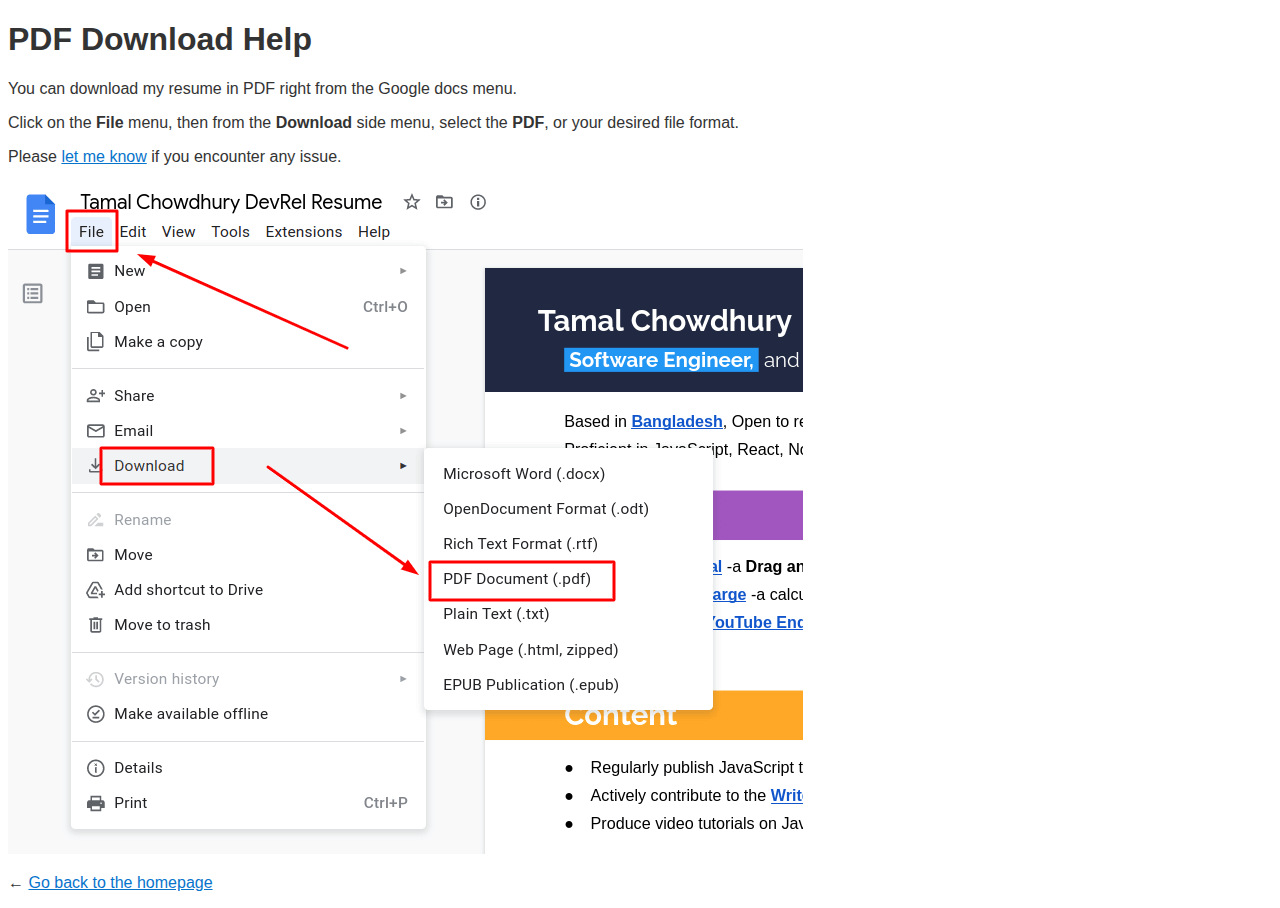
==== pdfhelp.html @ 51557b80 "Creates the button and links" ====
<!DOCTYPE html>
<html lang="en">
  <head>
    <meta charset="UTF-8" />
    <meta http-equiv="X-UA-Compatible" content="IE=edge" />
    <meta name="viewport" content="width=device-width, initial-scale=1.0" />
    <title>PDF Help</title>
    <link rel="stylesheet" href="./style.css" />
  </head>
  <body>
    <h1>PDF Download Help</h1>
    <p>You can download my resume in PDF right from the Google docs menu.</p>
    <p>
      Click on the <strong>File</strong> menu, then from the
      <strong>Download</strong> side menu, select the <strong>PDF</strong>, or
      your desired file format.
    </p>

    <p>
      Please
      <a href="https://twitter.com/tamalchow" target="_blank">let me know</a> if
      you encounter any issue.
    </p>
    <p>
      <img src="./img/pdfhelp.png" alt="PDF download instruction" />
    </p>
    <p>← <a href="./index.html">Go back to the homepage </a></p>
  </body>
</html>
---- style.css ----
:root {
  --button-bg: #239dff;
  --button-hover-bg: #0774cc;
  --border-bg: #212842;
}

body {
  font-family: Arial, sans-serif;
  color: #333;
}

a {
  color: var(--button-hover-bg);
}

.wrapper {
  width: 800px;
  max-width: 100%;
  margin: 0 auto;
  padding: 1rem;
}

.iframe {
  border-top: 4px solid var(--button-hover-bg);
}

.call__to__action {
  display: flex;
  align-items: flex-start;
  /* justify-content: center; */
  gap: 1rem;
}

.vertical__middle {
  display: flex;
  align-items: center;
}

.copy__clipboard {
}

.buttons__section img {
  width: 24px;
  height: 24px;
}

.drive__section {
  display: flex;
  flex-direction: column;
  align-items: center;
}

.pdf__section {
}

.button {
  background: var(--button-bg);
  padding: 12px 40px;
  border-radius: 4px;
  color: #fff;
  text-decoration: none;
  font-weight: bold;
  font-size: 1rem;
  display: inline-block;
  margin-block-end: 5px;
}

.button:hover {
  background: var(--button-hover-bg);
}
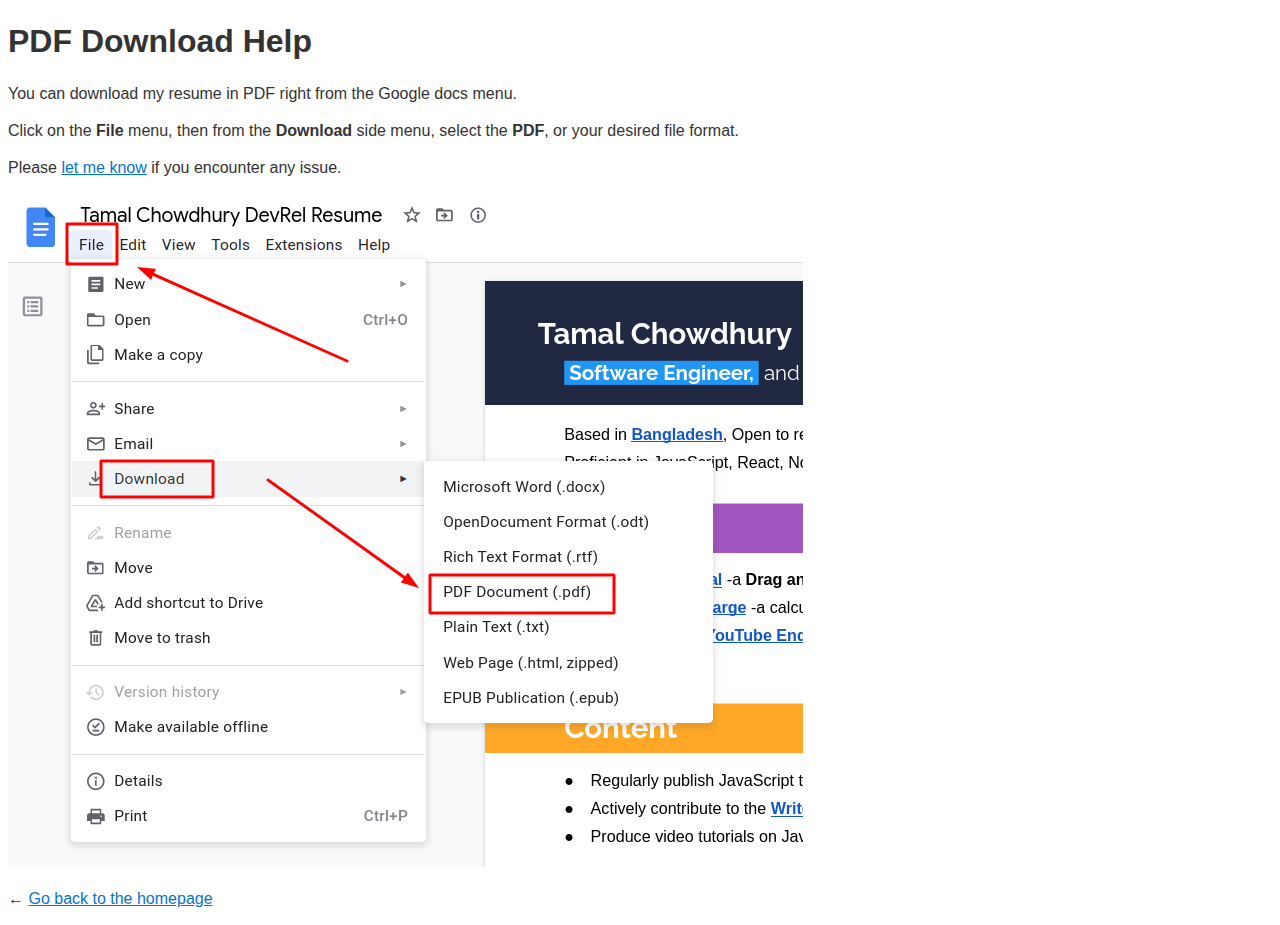
==== commit 437270eb: "Adds stat counter tracking script" ====
--- a/pdfhelp.html
+++ b/pdfhelp.html
@@ -25,5 +25,32 @@
       <img src="./img/pdfhelp.png" alt="PDF download instruction" />
     </p>
     <p>← <a href="./index.html">Go back to the homepage </a></p>
+    <!-- Default Statcounter code for Tamal Chowdhury Resume
+https://tamalchowdhury.com -->
+    <script type="text/javascript">
+      var sc_project = 12816830
+      var sc_invisible = 1
+      var sc_security = "cbd4dd40"
+    </script>
+    <script
+      type="text/javascript"
+      src="https://www.statcounter.com/counter/counter.js"
+      async
+    ></script>
+    <noscript
+      ><div class="statcounter">
+        <a
+          title="Web Analytics Made Easy -
+  Statcounter"
+          href="https://statcounter.com/"
+          target="_blank"
+          ><img
+            class="statcounter"
+            src="https://c.statcounter.com/12816830/0/cbd4dd40/1/"
+            alt="Web Analytics Made Easy - Statcounter"
+            referrerpolicy="no-referrer-when-downgrade"
+        /></a></div
+    ></noscript>
+    <!-- End of Statcounter Code -->
   </body>
 </html>
--- a/style.css
+++ b/style.css
@@ -2,11 +2,19 @@
   --button-bg: #239dff;
   --button-hover-bg: #0774cc;
   --border-bg: #212842;
+  --info-bg: #fff2cc;
+}
+
+*,
+*::before,
+*::after {
+  box-sizing: border-box;
 }
 
 body {
   font-family: Arial, sans-serif;
   color: #333;
+  line-height: 1.3;
 }
 
 a {
@@ -68,3 +76,44 @@
 .button:hover {
   background: var(--button-hover-bg);
 }
+
+.mobile__info {
+  display: none;
+}
+
+@media screen and (max-width: 800px) {
+  body {
+    margin: 0;
+    padding: 0;
+  }
+
+  .mobile__info {
+    display: block;
+    background: var(--info-bg);
+    padding: 10px;
+    margin-block-end: 1rem;
+  }
+  .wrapper {
+    width: 100%;
+  }
+
+  .call__to__action {
+    display: grid;
+  }
+
+  .button {
+    margin-block-end: 1rem;
+  }
+
+  .button,
+  .copy__clipboard,
+  .pdf__section {
+    font-size: 1.5rem;
+  }
+
+  .pdf__section {
+    display: flex;
+    flex-direction: column;
+    align-items: center;
+  }
+}
